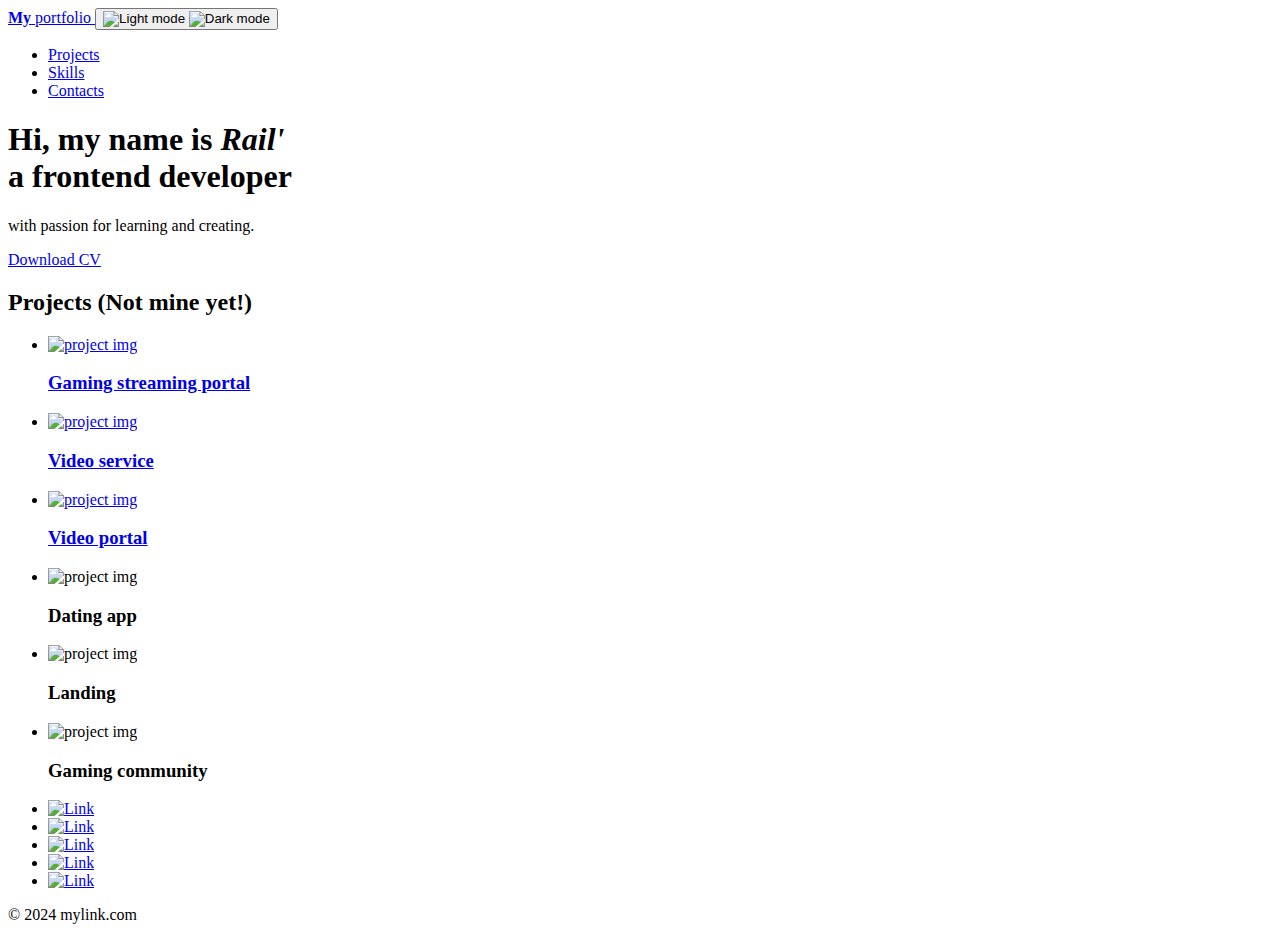
==== index.html @ 06a7fd23 "Update index.html (a little change)" ====
<!DOCTYPE html>
<html lang="en">
  <head>
    <meta charset="UTF-8" />
    <meta name="viewport" content="width=device-width, initial-scale=1.0" />
    <title>Portfolio</title>
    <link rel="stylesheet" href="./css/main.css" />
  </head>
  <body>
    <nav class="nav">
      <div class="container">
        <div class="nav-row">
          <a href="./index.html" class="logo">
            <strong>My</strong>
            portfolio
          </a>

          <button class="dark-mode-btn">
            <img
              src="./img/icons/sun.svg"
              alt="Light mode"
              class="dark-mode-btn__icon" />
            <img
              src="./img/icons/moon.svg"
              alt="Dark mode"
              class="dark-mode-btn__icon" />
          </button>

          <ul class="nav-list">
            <li class="nav-list__item">
              <a
                href="./index.html"
                class="nav-list__link nav-list__link--active">
                Projects
              </a>
            </li>
            <li class="nav-list__item">
              <a href="./skills.html" class="nav-list__link">Skills</a>
            </li>
            <li class="nav-list__item">
              <a href="./contacts.html" class="nav-list__link">Contacts</a>
            </li>
          </ul>
        </div>
      </div>
    </nav>

    <div class="header">
      <div class="header__wrapper">
        <h1 class="header__title">
          <strong>
            Hi, my name is
            <em>Rail'</em>
          </strong>
          <br />
          a frontend developer
        </h1>
        <div class="header__text">
          <p>with passion for learning and creating.</p>
        </div>
        <a href="#!" class="btn">Download CV</a>
      </div>
    </div>

    <div class="section">
      <div class="container">
        <h2 class="title-1">Projects (Not mine yet!)</h2>
        <ul class="projects">
          <li class="project">
            <a href="./project-page.html">
              <img
                src="./img/projects/01.jpg"
                alt="project img"
                class="project__img" />
              <h3 class="project__title">Gaming streaming portal</h3>
            </a>
          </li>
          <li class="project">
            <a href="./project-page.html">
              <img
                src="./img/projects/02.jpg"
                alt="project img"
                class="project__img" />
              <h3 class="project__title">Video service</h3>
            </a>
          </li>
          <li class="project">
            <a href="./project-page.html">
              <img
                src="./img/projects/03.jpg"
                alt="project img"
                class="project__img" />
              <h3 class="project__title">Video portal</h3>
            </a>
          </li>
          <li class="project">
            <img
              src="./img/projects/04.jpg"
              alt="project img"
              class="project__img" />
            <h3 class="project__title">Dating app</h3>
          </li>
          <li class="project">
            <img
              src="./img/projects/05.jpg"
              alt="project img"
              class="project__img" />
            <h3 class="project__title">Landing</h3>
          </li>
          <li class="project">
            <img
              src="./img/projects/06.jpg"
              alt="project img"
              class="project__img" />
            <h3 class="project__title">Gaming community</h3>
          </li>
        </ul>
      </div>
    </div>

    <footer class="footer">
      <div class="container">
        <div class="footer__wrapper">
          <ul class="social">
            <li class="social__item">
              <a href="#!"><img src="./img/icons/vk.svg" alt="Link" /></a>
            </li>
            <li class="social__item">
              <a href="#!">
                <img src="./img/icons/instagram.svg" alt="Link" />
              </a>
            </li>
            <li class="social__item">
              <a href="#!"><img src="./img/icons/twitter.svg" alt="Link" /></a>
            </li>
            <li class="social__item">
              <a href="#!"><img src="./img/icons/gitHub.svg" alt="Link" /></a>
            </li>
            <li class="social__item">
              <a href="#!"><img src="./img/icons/linkedIn.svg" alt="Link" /></a>
            </li>
          </ul>
          <div class="copyright"><p>© 2024 mylink.com</p></div>
        </div>
      </div>
    </footer>

    <script src="./js/main.js"></script>
  </body>
</html>
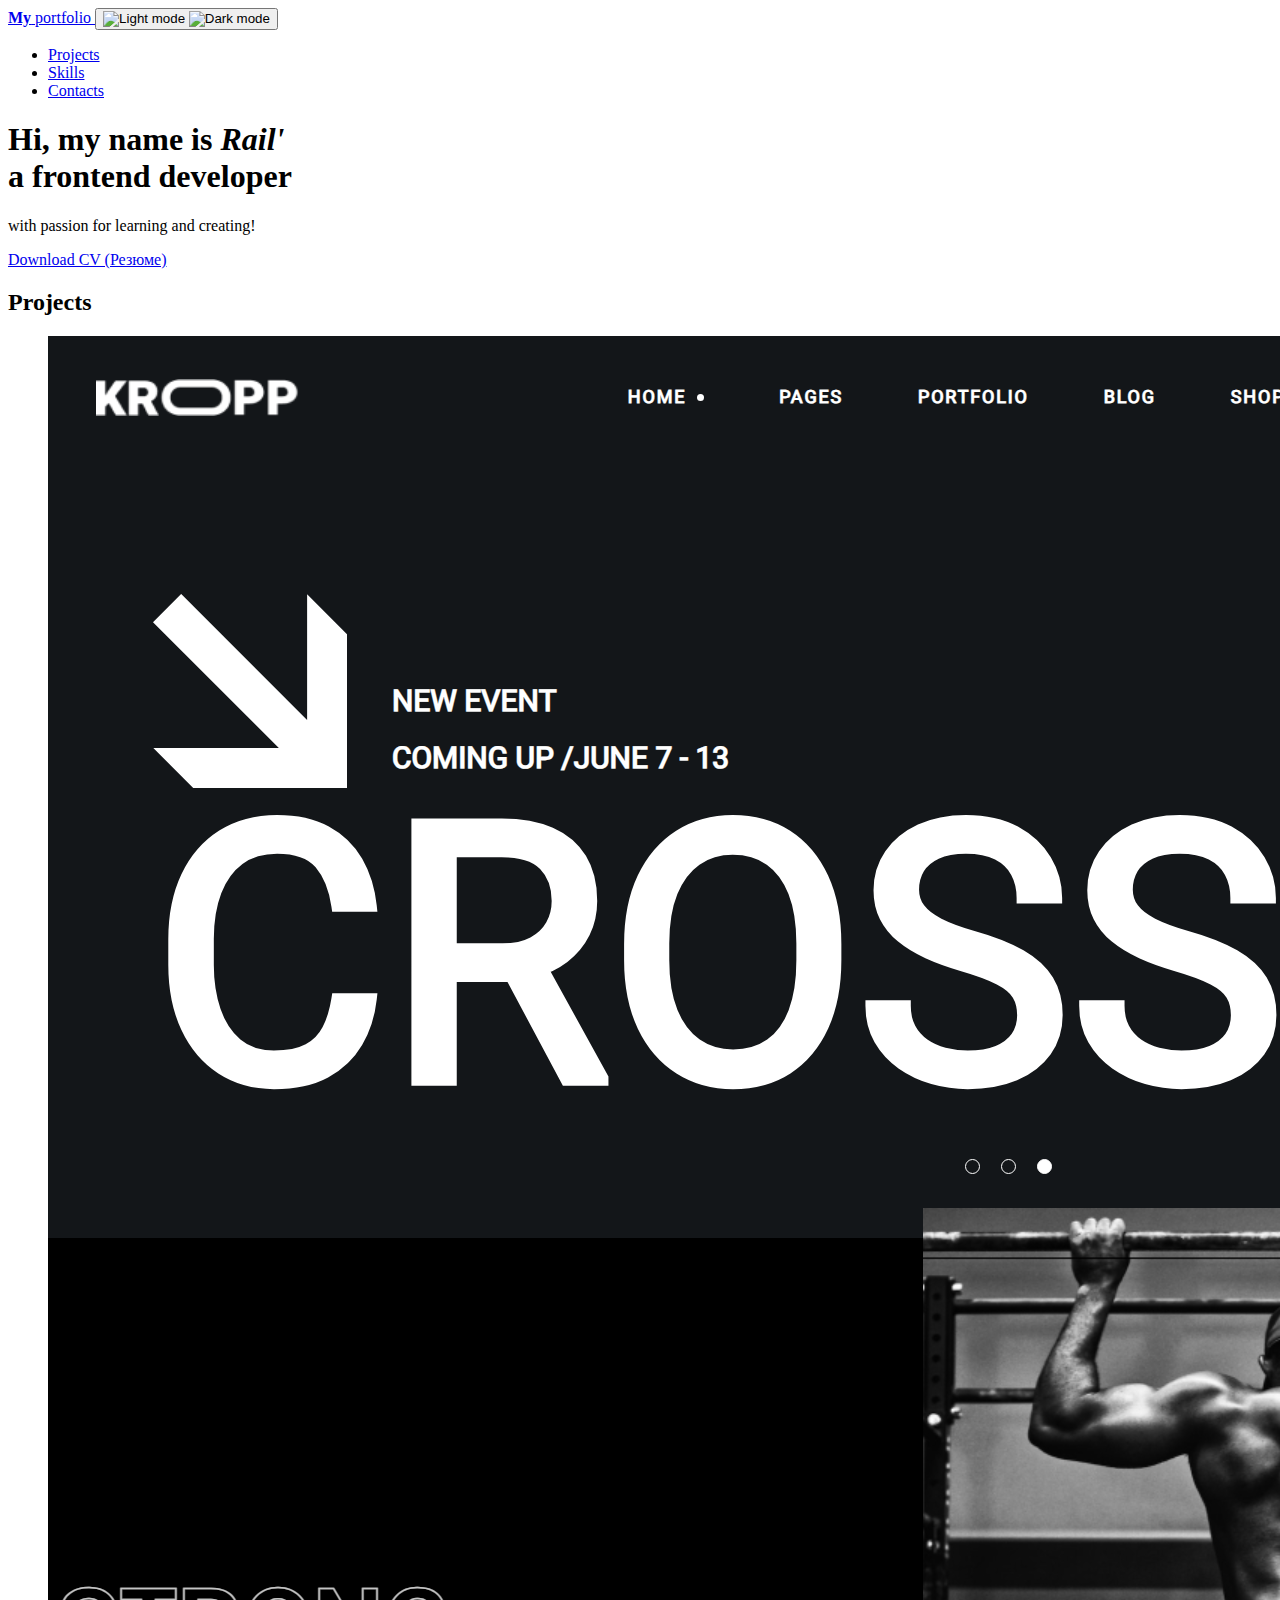
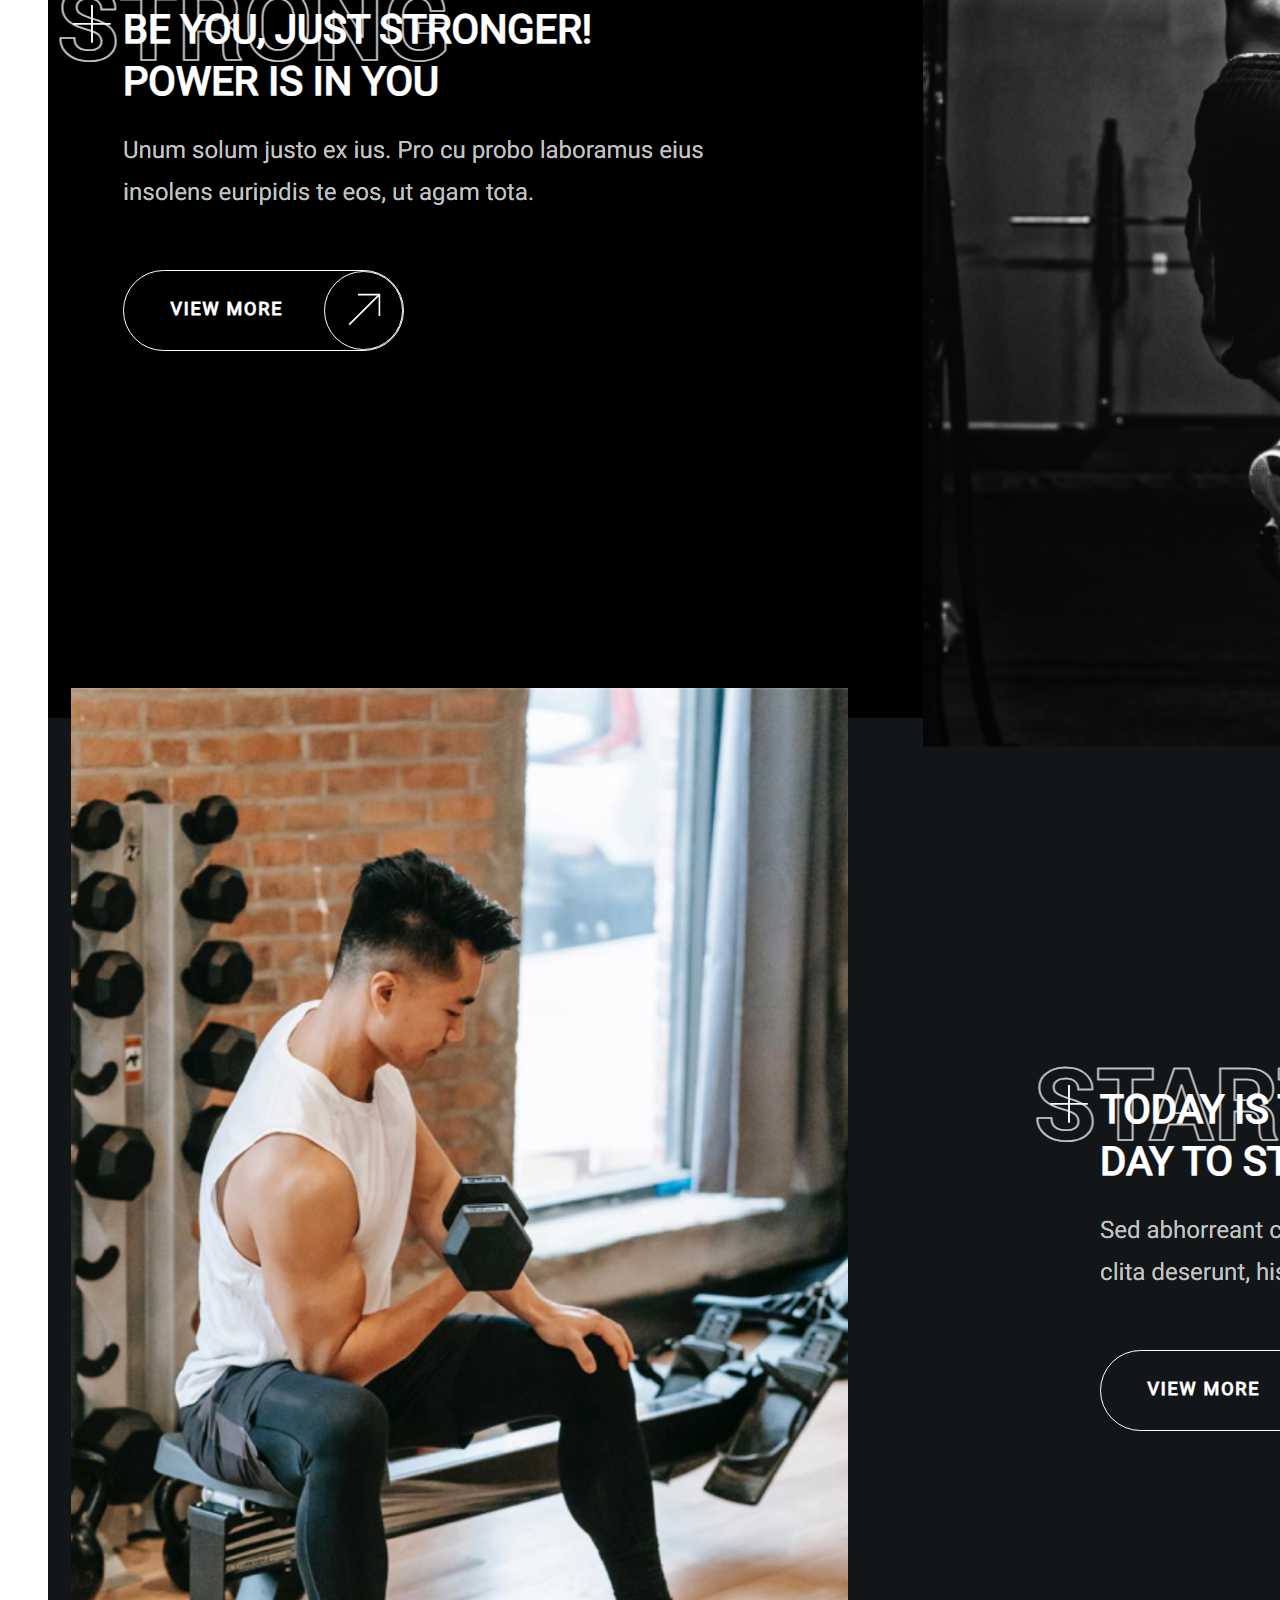
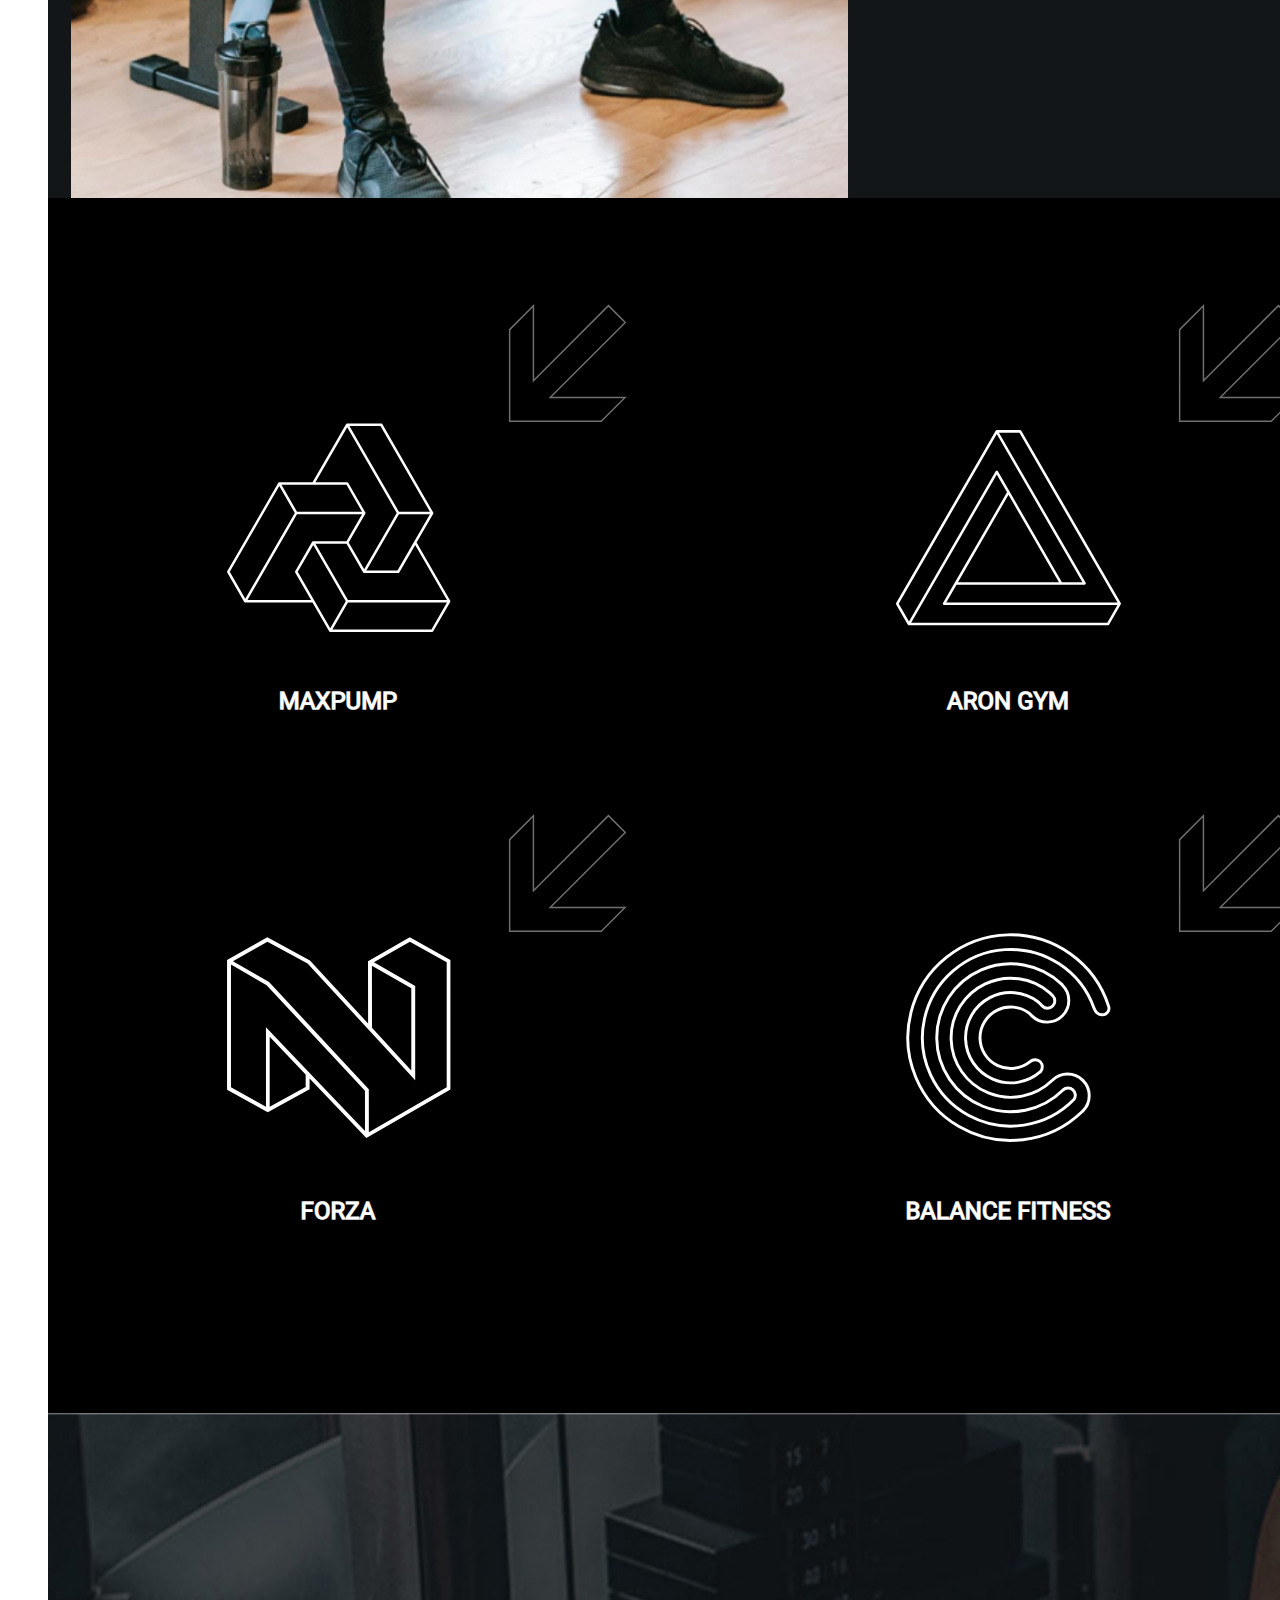
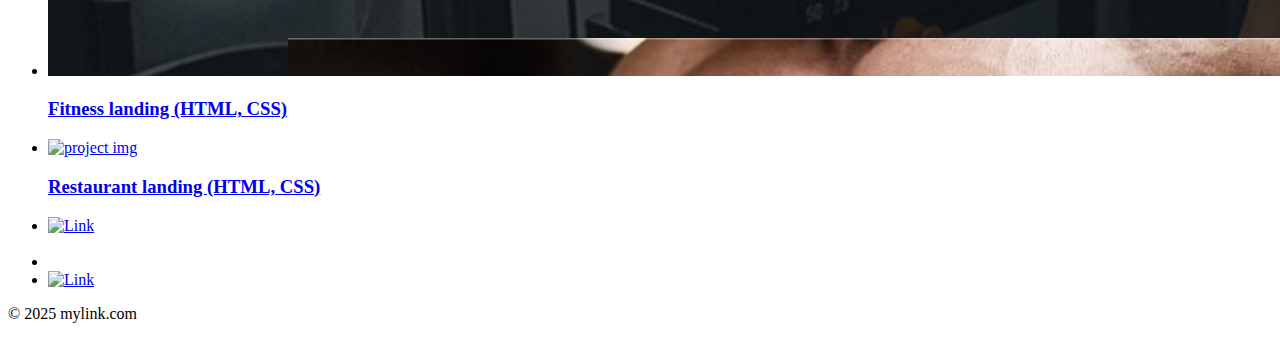
==== commit 549d276d: "Add files via upload" ====
--- a/index.html
+++ b/index.html
@@ -56,15 +56,17 @@
           a frontend developer
         </h1>
         <div class="header__text">
-          <p>with passion for learning and creating.</p>
+          <p>with passion for learning and creating!</p>
         </div>
-        <a href="#!" class="btn">Download CV</a>
+        <a href="https://larimet.github.io/Resume.pdf" class="btn">
+          Download CV (Резюме)
+        </a>
       </div>
     </div>
 
     <div class="section">
       <div class="container">
-        <h2 class="title-1">Projects (Not mine yet!)</h2>
+        <h2 class="title-1">Projects</h2>
         <ul class="projects">
           <li class="project">
             <a href="./project-page.html">
@@ -72,47 +74,17 @@
                 src="./img/projects/01.jpg"
                 alt="project img"
                 class="project__img" />
-              <h3 class="project__title">Gaming streaming portal</h3>
+              <h3 class="project__title">Fitness landing (HTML, CSS)</h3>
             </a>
           </li>
           <li class="project">
-            <a href="./project-page.html">
+            <a href="./project-page2.html">
               <img
                 src="./img/projects/02.jpg"
                 alt="project img"
                 class="project__img" />
-              <h3 class="project__title">Video service</h3>
+              <h3 class="project__title">Restaurant landing (HTML, CSS)</h3>
             </a>
-          </li>
-          <li class="project">
-            <a href="./project-page.html">
-              <img
-                src="./img/projects/03.jpg"
-                alt="project img"
-                class="project__img" />
-              <h3 class="project__title">Video portal</h3>
-            </a>
-          </li>
-          <li class="project">
-            <img
-              src="./img/projects/04.jpg"
-              alt="project img"
-              class="project__img" />
-            <h3 class="project__title">Dating app</h3>
-          </li>
-          <li class="project">
-            <img
-              src="./img/projects/05.jpg"
-              alt="project img"
-              class="project__img" />
-            <h3 class="project__title">Landing</h3>
-          </li>
-          <li class="project">
-            <img
-              src="./img/projects/06.jpg"
-              alt="project img"
-              class="project__img" />
-            <h3 class="project__title">Gaming community</h3>
           </li>
         </ul>
       </div>
@@ -123,24 +95,22 @@
         <div class="footer__wrapper">
           <ul class="social">
             <li class="social__item">
-              <a href="#!"><img src="./img/icons/vk.svg" alt="Link" /></a>
-            </li>
-            <li class="social__item">
-              <a href="#!">
-                <img src="./img/icons/instagram.svg" alt="Link" />
+              <a href="https://vk.com/larimet" target="_blank">
+                <img src="./img/icons/vk.svg" alt="Link" />
               </a>
             </li>
-            <li class="social__item">
-              <a href="#!"><img src="./img/icons/twitter.svg" alt="Link" /></a>
+            <li>
+              <a href="https://t.me/larimet" target="_blank">
+                <img src="./img/icons/telegram.svg" alt="Link" />
+              </a>
             </li>
-            <li class="social__item">
-              <a href="#!"><img src="./img/icons/gitHub.svg" alt="Link" /></a>
-            </li>
-            <li class="social__item">
-              <a href="#!"><img src="./img/icons/linkedIn.svg" alt="Link" /></a>
+            <li>
+              <a href="https://github.com/Larimet" target="_blank">
+                <img src="./img/icons/gitHub.svg" alt="Link" />
+              </a>
             </li>
           </ul>
-          <div class="copyright"><p>© 2024 mylink.com</p></div>
+          <div class="copyright"><p>© 2025 mylink.com</p></div>
         </div>
       </div>
     </footer>
